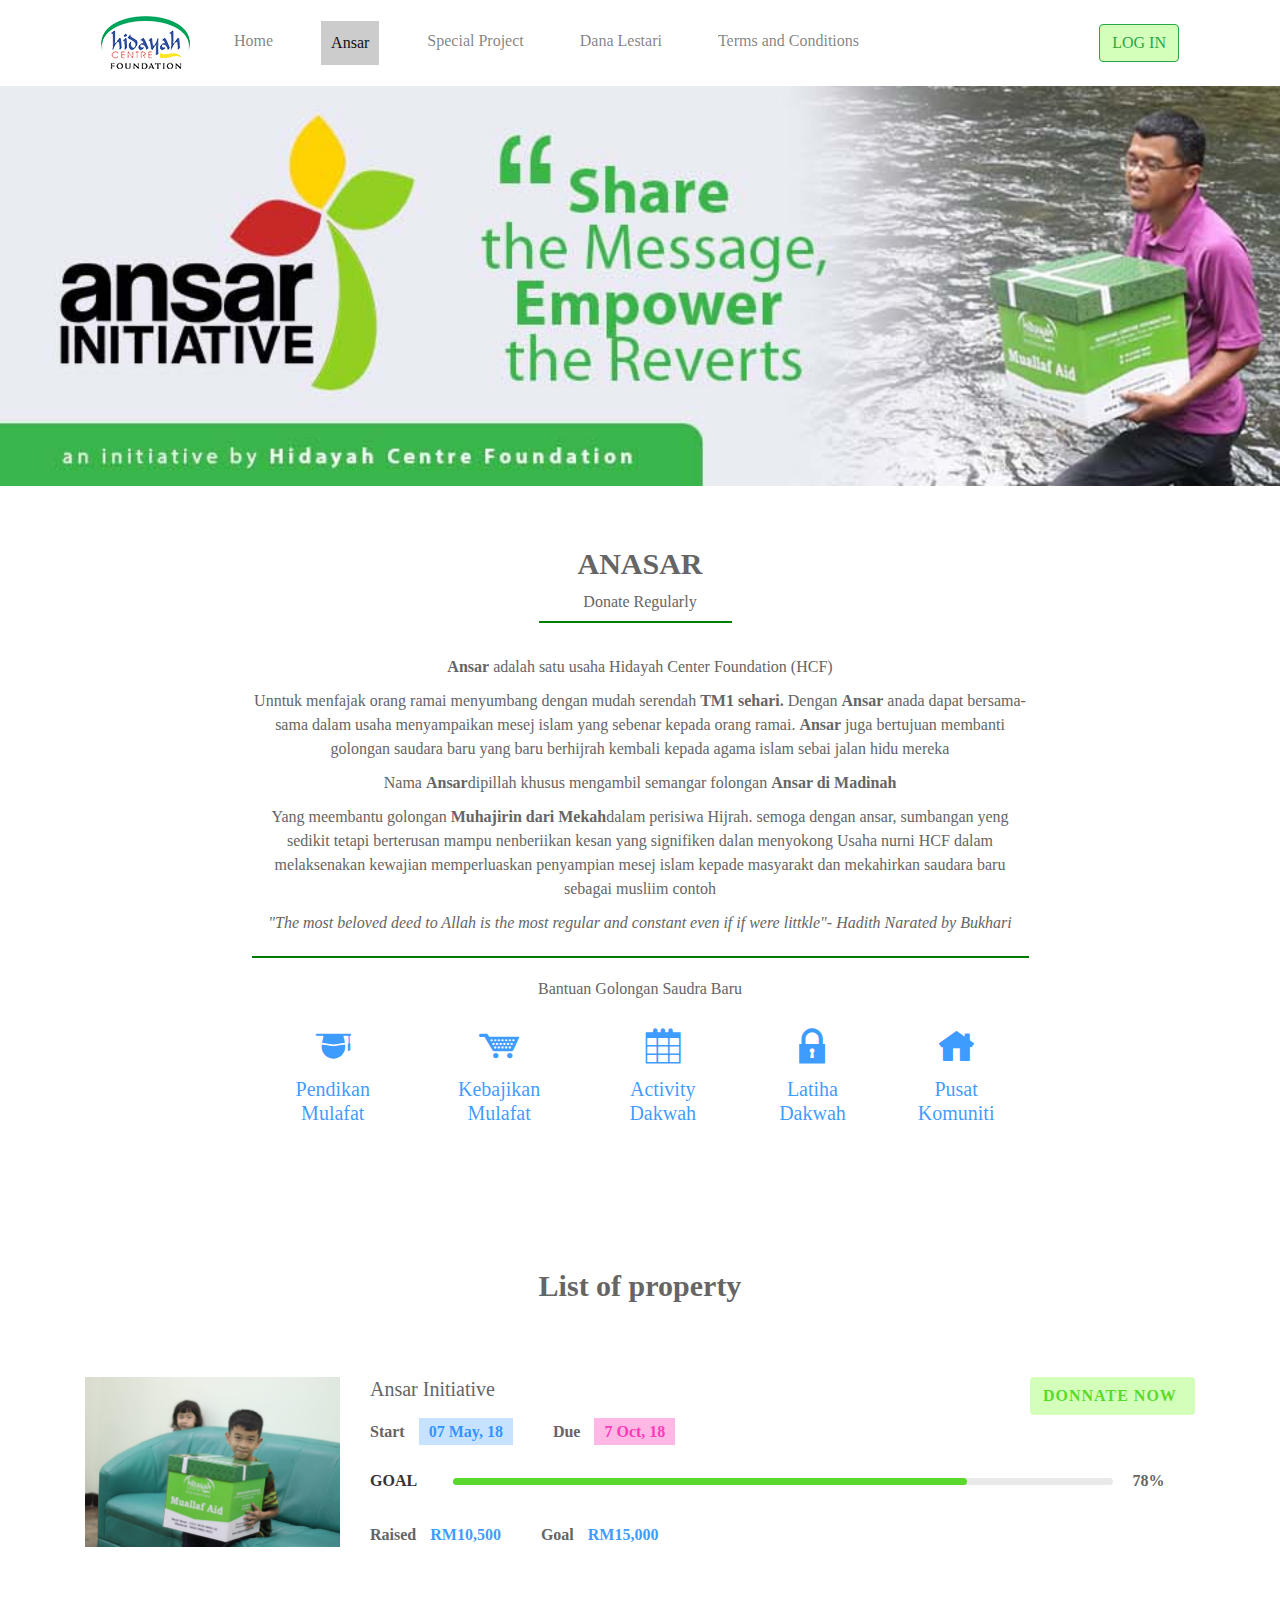
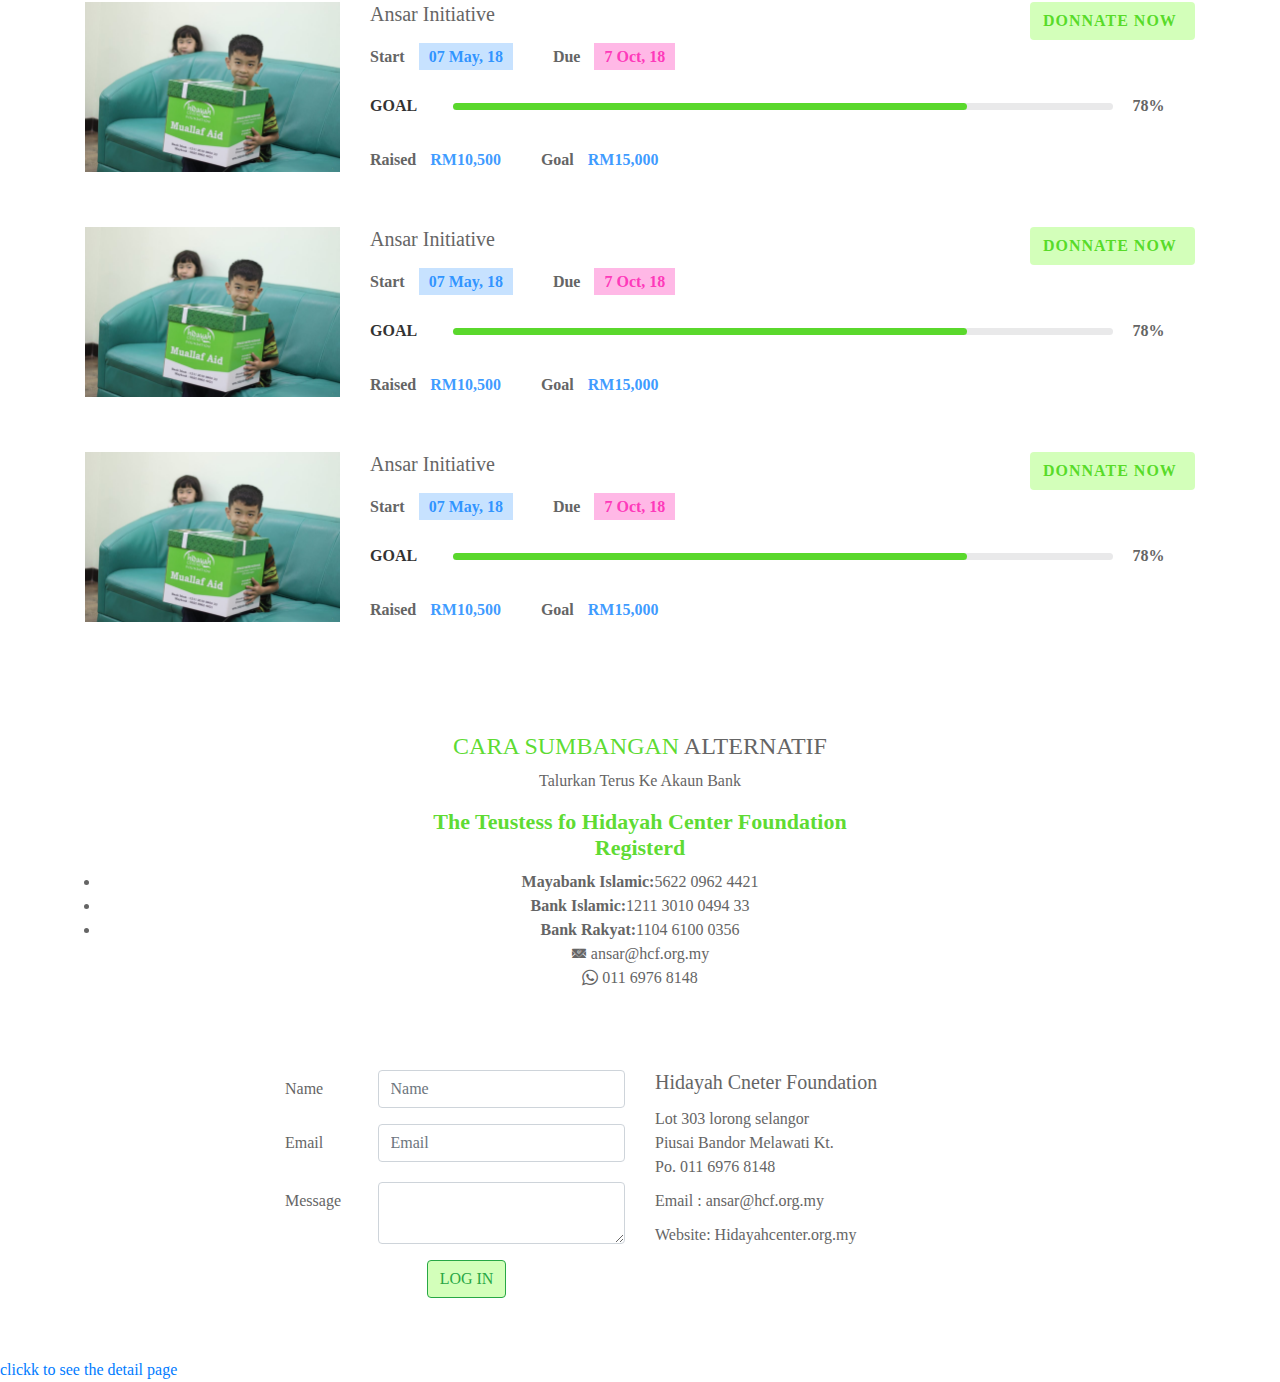
==== index.html @ 2acba269 "Client" ====
<!DOCTYPE html>
<html>
<head>
	<meta charset="utf-8">
    <meta name="viewport" content="width=device-width, initial-scale=1, shrink-to-fit=no">
    <meta name="viewport" content="width=device-width, initial-scale=1">
	<title></title>
	<!-- bootstrap link -->
	<link rel="stylesheet" type="text/css" href="css/bootstrap.min.css">
	<!-- main css -->
	<link rel="stylesheet" href="css/style.css">
	<!-- icon -->
	<link href="icofont/icofont.min.css" rel="stylesheet">
	<!------ Include the above in your HEAD tag ---------->
</head>
<body>
	<header>
		<div class="container">
			<!-- menu -->
		<nav class="navbar navbar-expand-lg navbar-light bg-light">
		  <a class="navbar-brand" href="#">
		  	<img src="images/logo-4.png"></a>
		  <button class="navbar-toggler" type="button" data-toggle="collapse" data-target="#navbarSupportedContent" aria-controls="navbarSupportedContent" aria-expanded="false" aria-label="Toggle navigation">
		    <span class="navbar-toggler-icon"></span>
		  </button>

		  <div class="collapse navbar-collapse" id="navbarSupportedContent">
		    <ul class="navbar-nav mr-auto">
		      <li class="nav-item">
		        <a class="nav-link" href="#">Home</a>
		      </li>
		      <li class="nav-item active">
		        <a class="nav-link" href="#">Ansar <span class="sr-only">(current)</span></a>
		      </li>
		      <li class="nav-item">
		        <a class="nav-link" href="#">Special Project</a>
		      </li>
		      <li class="nav-item">
		        <a class="nav-link" href="#">Dana Lestari</a>
		      </li>
		      <li class="nav-item">
		        <a class="nav-link" href="#">Terms and Conditions</a>
		      </li>
		    </ul>
		     <button class="btn btn-outline-success my-2 my-sm-0" type="submit">Log in</button>
		  </div>
		</nav>
			<!-- menu end -->
		</div>
	</header>
	<!-- hero section -->
	<section id="banner">
		
	</section>
	<!-- end hero secction -->
	<section id="anasar-desription">
		<div class="container">
			<div class="anasar-desription-area">
				<div class="anasar-desription-title-area">
					<h4 class="anasar-desription-title">anasar</h4>
					<p class="anasar-desription-subtitle">donate regularly</p>	
				</div>
				<div class="anasar-desription-content">
					<div class="content"><span>Ansar</span> adalah satu usaha Hidayah Center Foundation (HCF)</div>
					<div class="content">Unntuk menfajak orang ramai menyumbang dengan mudah serendah <span>TM1 sehari.</span> Dengan <span>Ansar</span> anada dapat bersama-sama dalam usaha menyampaikan mesej islam yang sebenar kepada orang ramai. <span>Ansar </span>juga bertujuan membanti golongan saudara baru yang baru berhijrah kembali kepada agama islam sebai jalan hidu mereka</div>
					<div>Nama <span>Ansar</span>dipillah khusus mengambil semangar folongan <span>Ansar di Madinah</span></div>
					<div>
						Yang meembantu golongan <span>Muhajirin dari Mekah</span>dalam perisiwa Hijrah. semoga dengan ansar, sumbangan yeng sedikit tetapi berterusan mampu nenberiikan kesan yang signifiken dalan menyokong Usaha nurni HCF dalam melaksenakan kewajian memperluaskan penyampian mesej islam kepade masyarakt dan mekahirkan saudara baru sebagai musliim contoh
					</div>
					<div><i>"The most beloved deed to Allah is the most regular and constant even if if were littkle"- Hadith Narated by Bukhari</i></div>
					<hr>
					<div class="anasar-desription-bottom-area">
						<h4 class="title">Bantuan Golongan Saudra Baru</h4>
						<div class="bottom-area">
							<div class="item">
								<div class="icon">
									<i class="icofont-graduate"></i>
								</div>
								<div class="content">
									<h4>Pendikan Mulafat</h4>
								</div>
							</div>
							<div class="item">
								<div class="icon">
									<i class="icofont-ui-cart"></i>
								</div>
								<div class="content">
									<h4>Kebajikan Mulafat</h4>
								</div>
							</div>
							<div class="item">
								<div class="icon">
									<i class="icofont-calendar"></i>
								</div>
								<div class="content">
									<h4>Activity Dakwah</h4>
								</div>
							</div>
							<div class="item">
								<div class="icon">
									<i class="icofont-lock"></i>
								</div>
								<div class="content">
									<h4>Latiha Dakwah</h4>
								</div>
							</div>
							<div class="item">
								<div class="icon">
									<i class="icofont-home"></i>
								</div>
								<div class="content">
									<h4>Pusat Komuniti</h4>
								</div>
							</div>
						</div>
					</div>
				</div>
			</div>
		</div>
	</section>
	<section id="property">
		<div class="container">
			<div class="property-title">
				<h4>List of property</h4>
			</div>
			<div class="property-box-area">
				<div class="property-box">
					<div class="row">
						<div class="col-lg-3 col-md-4">
							<div class="property-img">
								<img src="images/Mualaf-Aid-1024x683.jpg">
							</div>
						</div>
						<div class="col-lg-9 col-md-8">
							<div class="property-conetent">
								<div class="properyy-box-title">
									<div class="property-head">
										<h5>ansar initiative</h5>
										<div class="btn text-align-right">
											<a href="">donnate now</a>
										</div>
									</div>
									<div class="property-list-item">
										<li>start <span>07 May, 18</span></li>
										<li>Due <span style="background:#fe22b252 ;color: #fe22b2db">7 oct, 18</span></li>
									</div>
									<div class="progress-box">
									  <li class="progress-title">goal</li>
										  <div class="progress orange">
										      <div class="progress-bar" style="width:78%; background:#42d50ddb;">
										      </div>
										  </div>
										<li><div class="progress-value">78%</div></li>
									</div>
									<div class="property-list-item-bottom">
										<li>Raised <span>RM10,500</span></li>
										<li>Goal <span>RM15,000</span></li>
									</div>
								</div>
							</div>
						</div>
					</div>
				</div>
				
				<div class="property-box">
					<div class="row">
						<div class="col-lg-3 col-md-4">
							<div class="property-img">
								<img src="images/Mualaf-Aid-1024x683.jpg">
							</div>
						</div>
						<div class="col-lg-9 col-md-8">
							<div class="property-conetent">
								<div class="properyy-box-title">
									<div class="property-head">
										<h5>ansar initiative</h5>
										<div class="btn text-align-right">
											<a href="">donnate now</a>
										</div>
									</div>
									<div class="property-list-item">
										<li>start <span>07 May, 18</span></li>
										<li>Due <span style="background:#fe22b252 ;color: #fe22b2db">7 oct, 18</span></li>
									</div>
									<div class="progress-box">
									  <li class="progress-title">goal</li>
										  <div class="progress orange">
										      <div class="progress-bar" style="width:78%; background:#42d50ddb;">
										      </div>
										  </div>
										<li><div class="progress-value">78%</div></li>
									</div>
									<div class="property-list-item-bottom">
										<li>Raised <span>RM10,500</span></li>
										<li>Goal <span>RM15,000</span></li>
									</div>
								</div>
							</div>
						</div>
					</div>
				</div>
				
				<div class="property-box">
					<div class="row">
						<div class="col-lg-3 col-md-4">
							<div class="property-img">
								<img src="images/Mualaf-Aid-1024x683.jpg">
							</div>
						</div>
						<div class="col-lg-9 col-md-8">
							<div class="property-conetent">
								<div class="properyy-box-title">
									<div class="property-head">
										<h5>ansar initiative</h5>
										<div class="btn text-align-right">
											<a href="">donnate now</a>
										</div>
									</div>
									<div class="property-list-item">
										<li>start <span>07 May, 18</span></li>
										<li>Due <span style="background:#fe22b252 ;color: #fe22b2db">7 oct, 18</span></li>
									</div>
									<div class="progress-box">
									  <li class="progress-title">goal</li>
										  <div class="progress orange">
										      <div class="progress-bar" style="width:78%; background:#42d50ddb;">
										      </div>
										  </div>
										<li><div class="progress-value">78%</div></li>
									</div>
									<div class="property-list-item-bottom">
										<li>Raised <span>RM10,500</span></li>
										<li>Goal <span>RM15,000</span></li>
									</div>
								</div>
							</div>
						</div>
					</div>
				</div>
				
				<div class="property-box">
					<div class="row">
						<div class="col-lg-3 col-md-4">
							<div class="property-img">
								<img src="images/Mualaf-Aid-1024x683.jpg">
							</div>
						</div>
						<div class="col-lg-9 col-md-8">
							<div class="property-conetent">
								<div class="properyy-box-title">
									<div class="property-head">
										<h5>ansar initiative</h5>
										<div class="btn text-align-right">
											<a href="">donnate now</a>
										</div>
									</div>
									<div class="property-list-item">
										<li>start <span>07 May, 18</span></li>
										<li>Due <span style="background:#fe22b252 ;color: #fe22b2db">7 oct, 18</span></li>
									</div>
									<div class="progress-box">
									  <li class="progress-title">goal</li>
										  <div class="progress orange">
										      <div class="progress-bar" style="width:78%; background:#42d50ddb;">
										      </div>
										  </div>
										<li><div class="progress-value">78%</div></li>
									</div>
									<div class="property-list-item-bottom">
										<li>Raised <span>RM10,500</span></li>
										<li>Goal <span>RM15,000</span></li>
									</div>
								</div>
							</div>
						</div>
					</div>
				</div>
			</div>
		</div>
	</section>
	<section id="adress">
		<div class="container">
			<div class="col-md-12">
				<div class="adress-content">
					<div class="title-area">
						<h4><span>cara sumbangan</span> alternatif</h4>
						<p>Talurkan Terus ke akaun bank</p>
					</div>
					<div class="content">
						<h4>The Teustess fo Hidayah Center Foundation Registerd</h4>
						<li><b>Mayabank Islamic:</b>5622 0962 4421</li>
						<li><b>Bank Islamic:</b>1211 3010 0494 33</li>
						<li><b>Bank Rakyat:</b>1104 6100 0356</li>
						<div class="email"><i class="icofont-email"></i> ansar@hcf.org.my</div>
						<div class="number"><i class="icofont-brand-whatsapp"></i> 011 6976 8148</div>
					</div>
				</div>
			</div>
		</div>
	</section>
	<section id="contact-area">
		<div class="container">
			<div class="col-lg-8 offset-lg-2 col-md-12">
			<div class="row">
				<div class="col-lg-6 col-md-6">
					<div class="contact-box">
					<form>
					  <div class="form-group row">
					    <label for="name" class="col-sm-3 col-form-label">Name</label>
					    <div class="col-sm-9">
					      <input type="text" class="form-control" id="inputPassword" placeholder="Name">
					    </div>
					  </div>
					  <div class="form-groups row">
					    <label for="nmae" class="col-sm-3 col-form-label">Email</label>
					    <div class="col-sm-9">
					      <input type="email" class="form-control" id="inputPassword" placeholder="Email">
					    </div>
					  </div>
					  <div class="form-group row" style="padding-top: 20px">
					    <label for="meseage" class="col-sm-3 col-form-label">Message</label>
					    <div class="col-sm-9">
					      <textarea name="" class="form-control"></textarea>
					    </div>
					  </div>
					  <button class="btn btn-outline-success my-3 my-sm-0 offset-md-5" type="submit">Log in</button>
					</form>
				</div>
				</div>
				<div class="col-lg-6 col-md-6">
					<div class="contact-content">
						<h5>Hidayah Cneter Foundation</h5>
						<div class="cc1">
						Lot 303 lorong selangor	<br>Piusai Bandor Melawati Kt.<br>Po. 011 6976 8148
						</div>
						<div class="cc2">
							Email : ansar@hcf.org.my
						</div>
						<div class="cc3">
							Website: Hidayahcenter.org.my
						</div>
					</div>
				</div>
			</div>
			</div>
		</div>
	</section>



		<a href="ansar-detail.html" title="">clickk to see the detail page</a>
	<!-- bootstrap js -->
	<script src="js/jquery-3.3.1.min.js"></script>
  	<script src="js/bootstrap.min.js"></script>
  	<script src="js/popper.min.js"></script>
</body>
</html>
---- css/style.css ----
body{
	margin: 0;
	padding: 0;
}
li{
	list-style: none;
	color: #656565;
	font-family: metronic;
}
a{
	font-family: metronic;
}
a:hover{
	text-decoration: none;
	outline: none;
}
hr{
	background: green;
 	height: 1px;
}
p{
	color: #656565;
	font-family: metronic;
}
h1,h2,h3,h4,h5,h6{
	color: #656565;
	font-family: metronic;
}
div{
	color: #656565;
	font-family: metronic;
}
span{
	font-family: metronic;
}
/* header-area */

/* nav */
.bg-light {
    background-color: transparent !important ;
}
.navbar-light .navbar-nav .active > .nav-link, .navbar-light .navbar-nav .nav-link.active, .navbar-light .navbar-nav .nav-link.show, .navbar-light .navbar-nav .show > .nav-link {
    color: #111;
    background: #ccc;
    padding: 10px 10px;
}
.nav-item{
	padding: 0 20px;
}
.nav-links:hover{
	color: #111;
    background: #ccc;
    padding: 10px 10px;
}
.navbar-light .navbar-nav .nav-link:focus, .navbar-light .navbar-nav .nav-link:hover {
    color: rgba(0,0,0,.7);
    background: #ccc;
    padding: 10px 10px;
}
/* banner */
#banner{
	background-image: url(../images/banner-Ansar-site.jpg);
	height: 400px;
	width: 100%;
	-webkit-background-size: cover;
	background-size: cover;
	background-repeat: no-repeat;
}

@media(min-width:320px) and (max-width:576px) {
	 #banner{
		height: 200px;
	}
}
@media(min-width:480px) and (max-width:767px) {
 	 #banner{
		height: 200px;
	}
}
@media(min-width:768px) and (max-width:1024px) {
	#banner{
		height: 200px;
	}
}
/* allhero */
#hero{
	background-image: url(../images/header.jpg);
	height: 400px;
	width: 100%;
	-webkit-background-size: cover;
	background-size: cover;
	background-repeat: no-repeat;
	background-position: center center;
}
.hero-content{
	text-align: center;
	position: relative;
	top: 300px;
	z-index: 1;
}
.hero-content h4{
	font-size: 30px;
	color: #fff;
	font-weight: 600;
}
.hero-content p{
	color: #fff;
	font-weight: 600;
}
@media(min-width:320px) and (max-width:576px) {
	  #hero{
		height: 200px;
	}
	.hero-content{
		top: 110px;
	}
}
@media(min-width:480px) and (max-width:767px) {
 	 #hero{
		height: 200px;
	}
	.hero-content{
		top: 110px;
	}
}
@media(min-width:768px) and (max-width:1024px) {
	#hero{
		height: 200px;
	}
	.hero-content{
		top: 110px;
	}
}

/* anasar description */
#anasar-desription{
	padding: 60px 0;
	text-align: center;
}
.anasar-desription-area{
	padding: 0 15%;
}
.anasar-desription-title-area{
	position: relative;
	padding-bottom: 20px;
}
.anasar-desription-title-area::before {
    position: absolute;
    content: "";
    height: 2px;
    width: 193px;
    background: green;
    top: 75px;
    left: 37%;
}
.anasar-desription-title{
	text-transform: uppercase;
	font-weight: 600;
	font-size: 30px;
}
.anasar-desription-subtitle{
	text-transform: capitalize;
}
.anasar-desription-content div{
	padding: 5px 0;
}
.anasar-desription-content div span{
	font-weight: 600;
}
.anasar-desription-bottom-area{
	padding:20%;
}
.anasar-desription-bottom-area .title{
	font-size: 16px;
}
.anasar-desription-bottom-area .bottom-area{
	display: flex;
	padding-top: 15px;
}
.anasar-desription-bottom-area .bottom-area .item{
	padding: 0 10px;
}
.anasar-desription-bottom-area .bottom-area .icon i{
	font-size: 40px;
	color: #007cffc4 !important;
}
.anasar-desription-bottom-area .bottom-area .content h4{
	font-size: 20px;
	color: #007cffc4 !important;
}
@media(min-width:320px) and (max-width:576px) {
	 #anasar-desription{
		padding: 20px 0;
		text-align: center;
	}
	.anasar-desription-area {
    	padding: 0;
	}
	.anasar-desription-title-area::before {
    	left: 23%;
	}
	.anasar-desription-bottom-area .bottom-area {
	    display: block;
	}
	.anasar-desription-bottom-area .bottom-area .item{
	    padding-top: 15px;
	}
}
@media(min-width:480px) and (max-width:767px) {
 	 #anasar-desription{
		padding: 20px 0;
		text-align: center;
	}
	.anasar-desription-area {
    	padding: 0;
	}
	.anasar-desription-title-area::before {
    	left: 23%;
	}
	.anasar-desription-bottom-area .bottom-area {
	    display: block;
	}
	.anasar-desription-bottom-area .bottom-area .item{
	    padding-top: 15px;
	}
}
@media(min-width:768px) and (max-width:1024px) {
  #anasar-desription{
		padding: 20px 0;
		text-align: center;
	}
	.anasar-desription-area {
    	padding: 0 !important;
	}
	.anasar-desription-title-area::before {
    	left: 37%;
	}
	.anasar-desription-bottom-area .bottom-area {
	    display: flex;
	}
	.anasar-desription-bottom-area .bottom-area .item{
	    padding-top: 15px;
	}}
/* property area */
#property{
	padding: 60px 0;
}
.property-title{
	text-align: center;
	padding-bottom: ;
}
.property-title h4{
	font-size: 30px;
	font-weight: 600;
}
.property-box{
	padding: 25px 0;
}
.properyy-box-title{
	width: 100%;
}
.property-img img{
	width: 100%;
	height: auto;
}
.property-box-area{
	padding-top: 40px;
}
.property-head{
	display: flex;
	width: 100%;
}
.property-head h5{
	width: 80%;
	text-align: left;
	text-transform: capitalize;
}
.property-head .btn{
	width: 20%;
	text-align: left;
}
.property-list-item {
    padding: 5px 0;
    display: flex;
}
.property-list-item li{
	display: inline-block;
	padding: 0 20px;
	text-transform: capitalize;
	font-weight: 600;
}
.property-list-item li span{
	padding: 5px 10px;
	text-transform: capitalize;
	background: #007cff38;
	margin-left: 10px;
	color: #007cffc4;
	font-weight: 600;
}
.property-list-item li span:nth-child(2){
	padding: 5px 10px;
	text-transform: capitalize;
	background: #007cff38;
	margin-left: 10px;
	color: #42d50ddb;
	font-weight: 600;
}
.property-list-item li:nth-child(1){
	padding-left: 0;
}
.progress-box{
	width: 100%;
	display: flex;
	padding-top: 20px;
}
.progress-title{
	width: 10%;
}
.progress {
	width: 80%;
	margin-top: 9px;
}
.progress-title{
    color: #333;
    text-transform: uppercase;
    margin: 0 0 25px;
    font-weight: 600;
}
.progress{
    height: 7px;
    background: #e9e9ea;
    border-radius: 15px;
    overflow: visible;
    position: relative;
}
.progress .progress-bar{
    box-shadow: none;
    border: none;
    border-radius: 15px;
    position: relative;
    -webkit-animation: animate-positive 1s;
    animation: animate-positive 1s;
}
.progress.orange:before{ border: 7px solid #42d50ddb; }
.progress.orange .progress-value{
    border: 5px solid #fe3b3b;
    color: #fe3b3b;
}
.progress-value{
	padding-left: 20px;
	font-weight: 600;
}
@-webkit-keyframes animate-positive{
    0%{ width: 0; }
}
@keyframes animate-positive{
    0%{ width: 0; }
}
.property-list-item-bottom {
    padding: 5px 0;
    display: flex;
}
.property-list-item-bottom li{
	display: inline-block;
	padding: 0 20px;
	text-transform: capitalize;
	font-weight: 600;
}
.property-list-item-bottom li span{
	padding: 5px 0;
	text-transform: capitalize;
	margin-left: 10px;
	color: #007cffc4;
	font-weight: 600;
}
.property-list-item-bottom li:nth-child(1){
	padding-left: 0;
}
@media(min-width:320px) and (max-width:576px) {
	 #property{
		padding: 20px 0;
		text-align: center;
	}
	.property-box-area {
	    padding-top: 10px;
	}
	.property-head {
	    display: flex;
	    padding-top: 20px;
	    padding-bottom: 12px;
	}
	.property-head h5 {
	    width: 52%;
	}
	.property-head .btn {
	    width: 50%;
	}
	.property-list-item li {
	    padding: 0px 18px;
	}
}
@media(min-width:480px) and (max-width:767px) {
 	#property{
		padding: 20px 0;
		text-align: center;
	}
	.property-box-area {
	    padding-top: 10px;
	}
	.property-head {
	    display: flex;
	    padding-top: 20px;
	    padding-bottom: 12px;
	}
	.property-head h5 {
	    width: 52%;
	}
	.property-head .btn {
	    width: 50%;
	}
	.property-list-item li {
	    padding: 0px 18px;
	}
}
@media(min-width:768px) and (max-width:1024px) {
	 #property{
		padding: 20px 0;
		text-align: center;
	}
	.property-box-area {
	    padding-top: 10px;
	}
	.property-head {
	    display: flex;
	    padding-top: 0;
	    padding-bottom: 15px;
	}
	.property-head h5 {
	    width: 66%;
	}
	.property-head .btn {
	    width: 35%;
	}
	.property-list-item li {
	    padding: 0px 18px;
	}
	.property-list-item-bottom {
	    padding: 0px 0;
	    display: flex;
	}
	.progress-box {
	    padding-top: 5px;
	}
}
/* detaiil-page */
/* anasar-detail */
#ansar-detail{
	padding: 60px 50px; 
}
.ansar-detail-img img{
	width: 100%;
	height: auto;
}
.social-area{
	padding-top: 20px;
}
.social-area .s-item{
	width: 19%;
	display: inline-flex;
	padding: 5px 10px;
	text-align: center;
	border-radius: 6px;
}
.social-area .s-item:nth-child(1){
	background: #4267B2;
}
.social-area .s-item:nth-child(2){
	background: #1DA1F2;
}
.social-area .s-item:nth-child(3){
	background: #657786;
}
.social-area .s-item:nth-child(4){
	background: #25D366;
}
.social-area .s-item:nth-child(5){
	background: #2867b2;
}
.social-area .s-item .item a{
	color: #fff;
	font-size: 20px;
}
.social-area .s-item .item span{
	padding-left: 10px;
}
.ansar-detail-content p{
	font-size: 14px;
	font-weight: 600;
}
.ansar-detail-content p span{
	color: #fe224bdb;
}
.ansar-detail-price h4{
	font-size: 34px;
	color: #42d50ddb;
}
.ansar-detail-price h4 small{
	font-size: 14px;
	color: #656565;
	padding-left: 20px;
}
.commitment-area{
	padding: 6px 0;
}
.commitment-box{
	display: -webkit-flex;
	display: -moz-flex;
	display: -ms-flex;
	display: -o-flex;
	display: flex;
	padding: 10px;
	border: 1px solid #ebedf2;
	margin: 15px 0;
}
.commitment-box .commitment-option__title{
	font-size: 18px
}
.commitment-box .commitment-option__focus{
	font-size: 14px;
}
.commitment__control{
	width: 15%;
}
.commitment-option__label{
	width: 85%;
}
.nav-tabs {
    border-bottom: none;
}
.project-tab {
    padding: 8px 0;
}
.project-tab #tabs{
    background: #007b5e;
    color: #eee;
}
.project-tab .title{
    padding-bottom: 10px;
}
.project-tab .title span{
	font-weight: 600;
    padding-bottom: 10px;
}
.project-tab #tabs .nav-tabs .nav-item.show .nav-link, .nav-tabs .nav-link.active {
    color: #fff;
    background-color: #0062cc;
    font-size: 16px;
    font-weight: bold;
}
.project-tab .nav-link {
    border: 1px solid transparent;
    border-radius: .25rem;
    color: #0062cc;
    font-size: 16px;
    font-weight: 600;
}
.project-tab .nav-link:hover {
    border: none;
}
.project-tab a{
    text-decoration: none;
    color: #333;
    font-weight: 600;
}
.nav-fill .nav-item {
    -ms-flex: none;
    flex: none;
    text-align: center;
    border: 1px solid #ebedf2;
    padding: 6px 8px;
    margin: 0 1.5px;
}
.tab-pane span{
	font-size: 12px;
}
.period{
	padding: 8px 0;
}
.period h6{
	font-weight: 600;
}
.period-option__title {
	font-size: 14px;
	font-weight: ;
}
.button .btn{
	margin-top: 15px;
}
.btn {
    text-align: left;
    background: #9aff6270;
    text-transform: uppercase;
    transition: ease all .5s;
}
 .btn a {
    text-align: center;
    text-transform: uppercase;
    letter-spacing: 1px;
    color: #42d50ddb;
    font-weight: 600;
    transition: ease all .5s;
}
.btn:hover {
    background: #42d50ddb;
}
.btn:hover a{
    color: #fff;
}
@media(min-width:320px) and (max-width:576px) {
 	#ansar-detail{
		padding: 0 30px; 
		margin: 30px 0 15px;
	}
	.progress-title {
	    width: 20%;
	}
	.social-area .s-item {
	    width: 32%;
	    margin-top: 5px;
	}
	.ansar-detail-content{
		padding-top: 60px;
	}
}
@media(min-width:480px) and (max-width:767px) {
 	#ansar-detail{
		padding: 0 30px; 
		margin: 30px 0 15px;
	}
	.progress-title {
	    width: 20%;
	}
	.social-area .s-item {
	    width: 32%;
	    margin-top: 5px;
	}
	.ansar-detail-content{
		padding-top: 60px;
	}
}
@media(min-width:768px) and (max-width:1024px) {
	#ansar-detail{
		padding: 0 30px; 
		margin: 30px 0 15px;
	}
	.ansar-detail-content{
		padding-top: 60px;
	}
}
/* datail-page-end */
/* adress-area */
#adress{
	padding: 20px 0;
}
.adress-content{
	text-align: center;
}
.adress-content .title-area h4{
	text-transform: uppercase;
}
.adress-content .title-area h4 span{
	text-transform: uppercase;
	color: #42d50ddb;
}
.adress-content .title-area p{
	text-transform: capitalize;
}
.adress-content .content h4{
	padding: 0 30%;
	color: #42d50ddb;
	font-weight: 600;
	font-size: 22px;
}
.adress-content .content li{
	list-style-type: disc;
}
@media(min-width:320px) and (max-width:576px) {
 	#adress{
		padding: 40px 0;
	}
	.adress-content .content h4{
		padding: 0;
	}
}
@media(min-width:480px) and (max-width:767px) {
 	#adress{
		padding: 40px 0;
	}
	.adress-content .content h4{
		padding: 0;
	}
}
@media(min-width:768px) and (max-width:1024px) {
	#adress{
		padding: 40px 0;
	}
	.adress-content .content h4{
		padding: 0;
	}
}
/* anasar-text-area */
#ansar-text-area{
	padding: 60px 0;
}
.inner .title-area{
	text-align: center;
}
.inner .title-area h1{
	font-family: DauphinPlain;
	font-size: 70px;
	line-height: 90px;
}
.inner .title-area h4{
	margin: 10px 10px 5px 10px;
	font-size: 14px;
	line-height: 18px;
	text-align: center;
	font-style: italic;
}
.inner .title-area h5{
	margin: 5px 10px 20px 10px;
	font-size: 12px;
	line-height: 14px;
	text-align: center;
}
.inner hr{
	    clear: both;
    border: 0;
    height: 1px;
    background-image: linear-gradient(to right,rgba(0,0,0,0),rgba(0,0,0,.75),rgba(0,0,0,0));
}
#Panes{
	margin-top: 15px;
}
#Panes h2{
	font-family: DauphinPlain;
}

@media only screen and (max-width: 600px) {
  #ansar-text-area{
	padding: 20px 0 10px; 
	}
}

@media(min-width:320px) and (max-width:576px) {
 	#ansar-text-area{
		padding: 20px 0 10px; 
	}
}
@media(min-width:480px) and (max-width:767px) {
 	#ansar-text-area{
		padding: 20px 0 10px; 
	}
}
@media(min-width:768px) and (max-width:1024px) {
	#ansar-text-area{
		padding: 20px 0 10px; 
	}
}
/* contact-area */
#contact-area{
	padding: 60px 0;
}
.form-control:focus {
    color: #495057;
    background-color: #fff;
    border-color: #111;
    outline: 0;
    box-shadow: none!important;
}
.contact-content .cc1{
	padding: 5px 0;
}
.contact-content .cc2{
	padding: 5px 0;
}
.contact-content .cc3{
	padding: 5px 0;
}
@media(min-width:320px) and (max-width:576px) {
 	#contact-area{
		padding: 10px 0;
	}
}
@media(min-width:480px) and (max-width:767px) {
 	#contact-area{
		padding: 10px 0;
	}
}
@media(min-width:768px) and (max-width:1024px) {
	#contact-area{
		padding: 10px 0;
	}
}
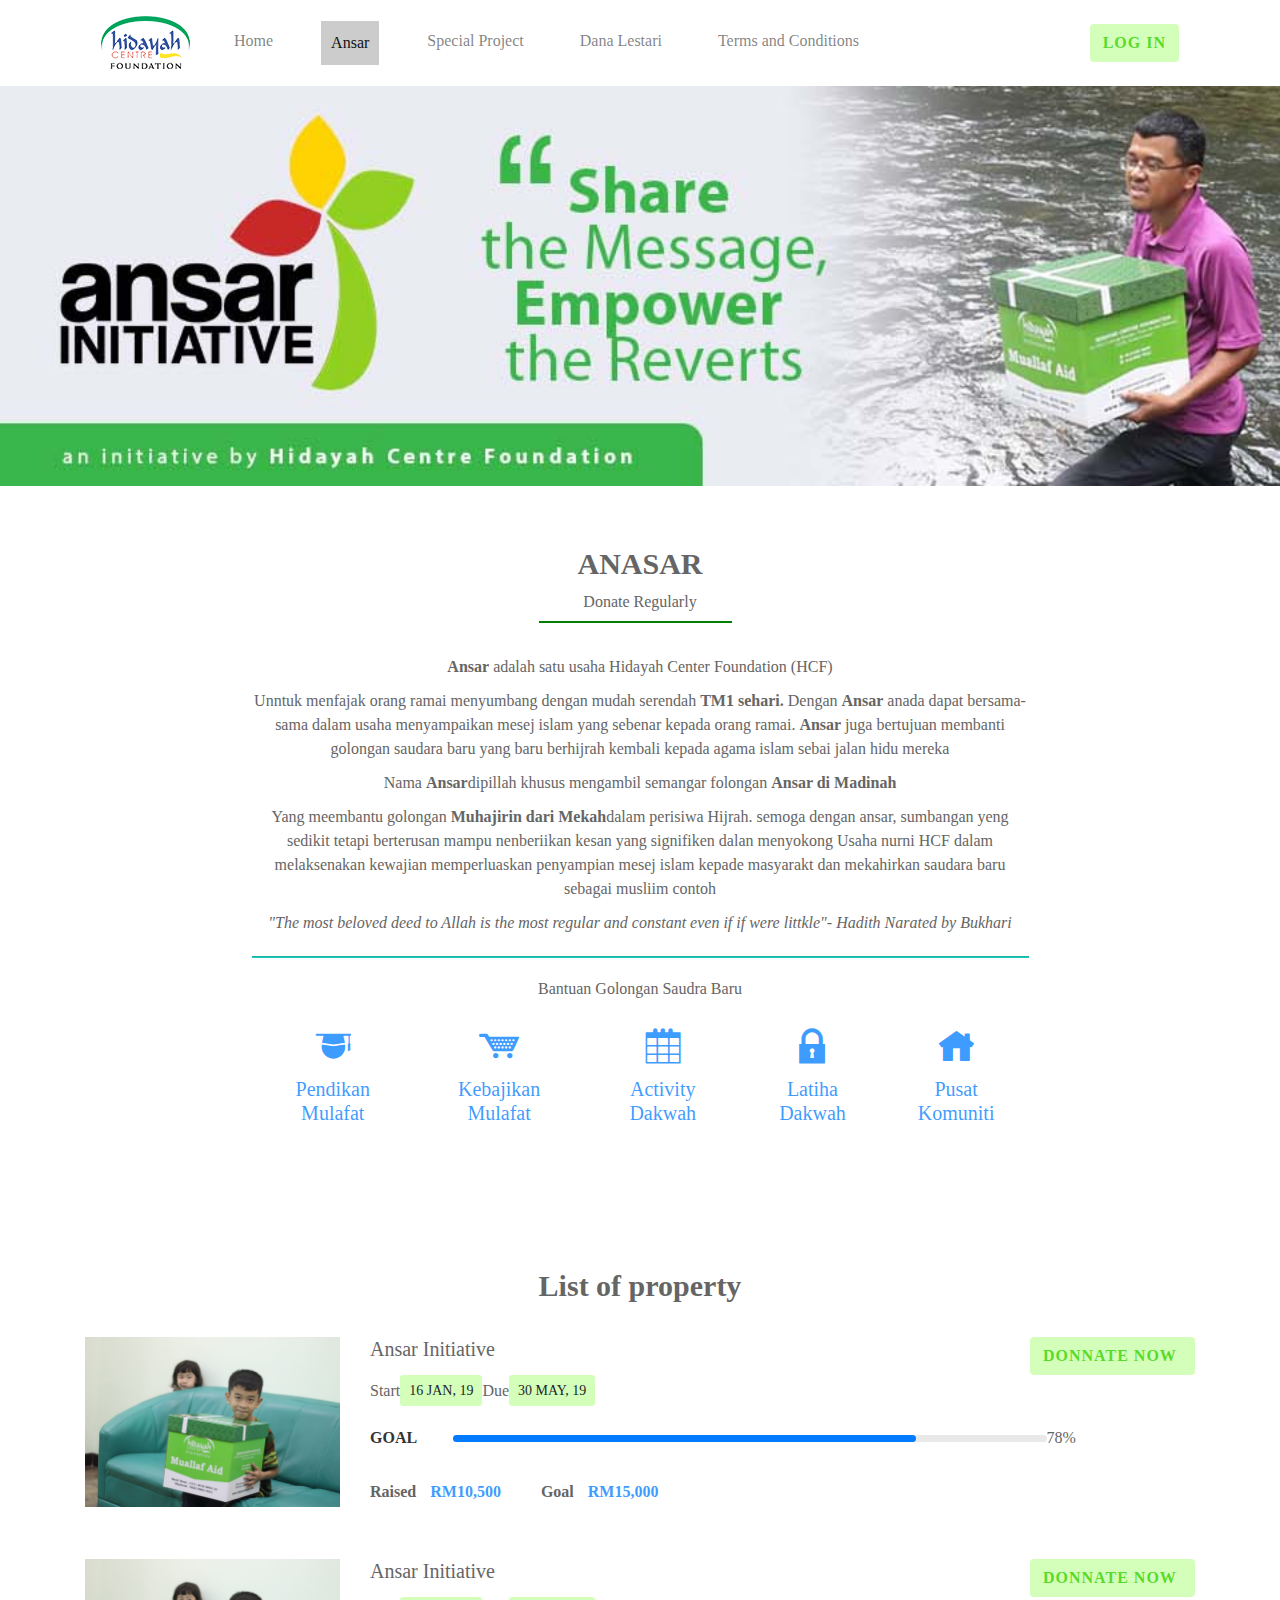
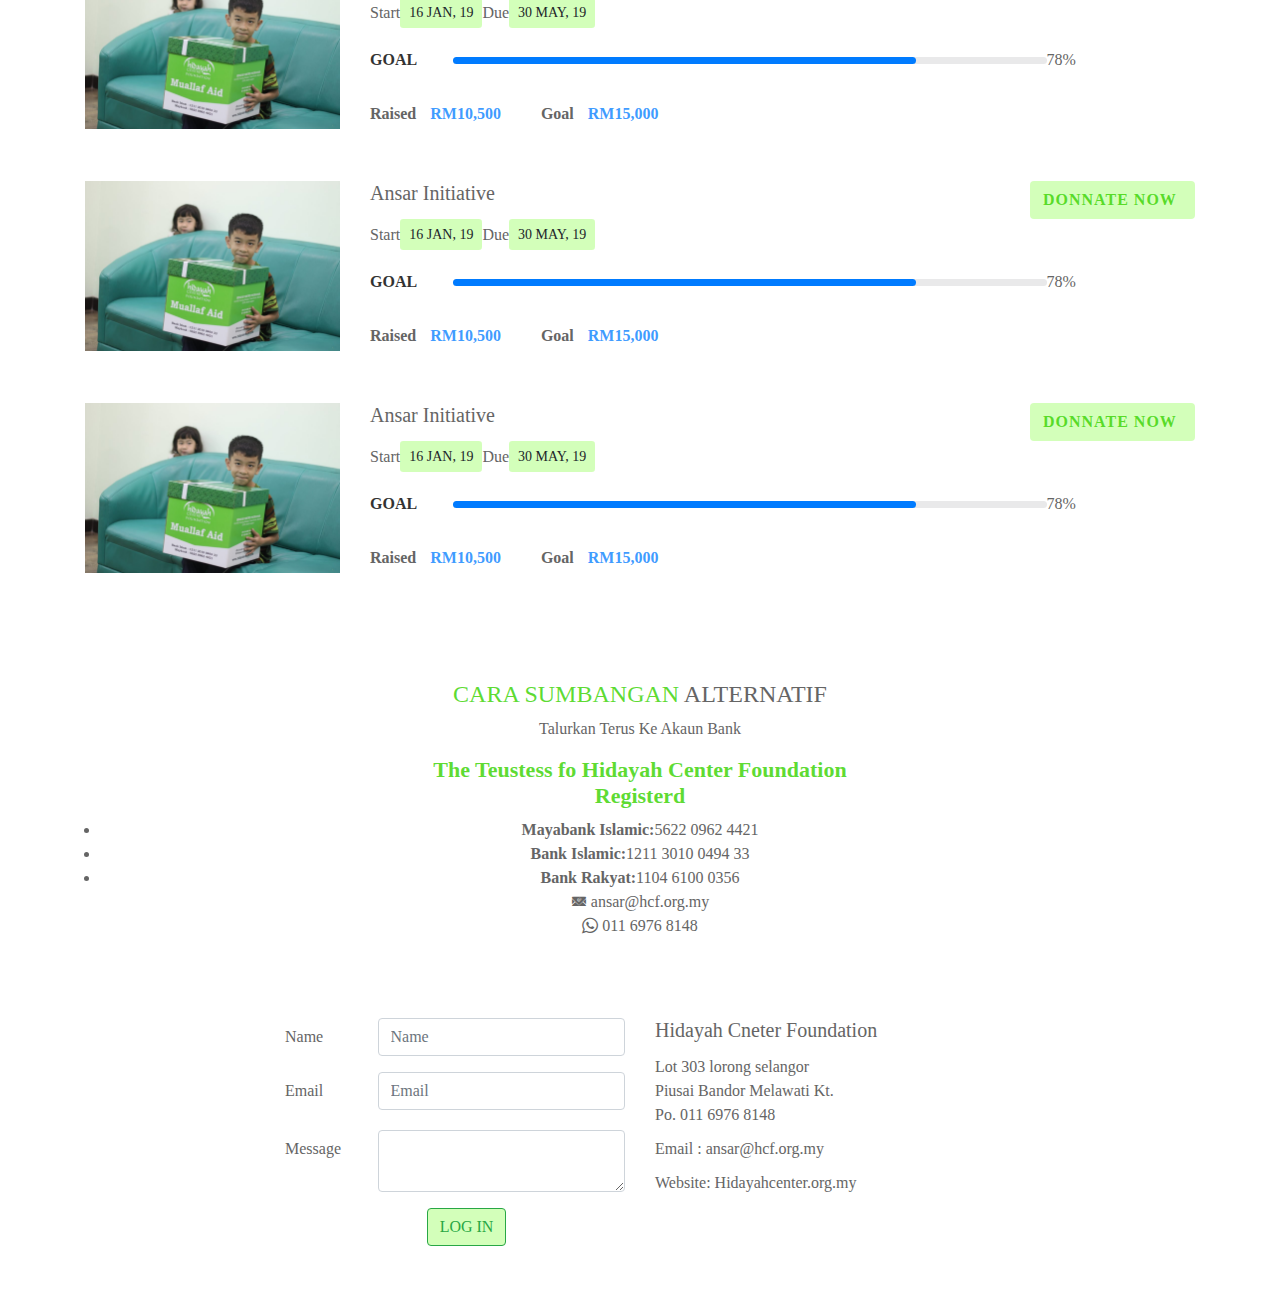
==== commit 478cc27e: "Update index.html" ====
--- a/index.html
+++ b/index.html
@@ -42,7 +42,7 @@
 		        <a class="nav-link" href="#">Terms and Conditions</a>
 		      </li>
 		    </ul>
-		     <button class="btn btn-outline-success my-2 my-sm-0" type="submit">Log in</button>
+		     <div class="my-2 my-sm-0 btn header-bth" type="submit"><a href="" title="">Log in</a></divs>
 		  </div>
 		</nav>
 			<!-- menu end -->
@@ -50,7 +50,6 @@
 	</header>
 	<!-- hero section -->
 	<section id="banner">
-		
 	</section>
 	<!-- end hero secction -->
 	<section id="anasar-desription">
@@ -68,7 +67,7 @@
 						Yang meembantu golongan <span>Muhajirin dari Mekah</span>dalam perisiwa Hijrah. semoga dengan ansar, sumbangan yeng sedikit tetapi berterusan mampu nenberiikan kesan yang signifiken dalan menyokong Usaha nurni HCF dalam melaksenakan kewajian memperluaskan penyampian mesej islam kepade masyarakt dan mekahirkan saudara baru sebagai musliim contoh
 					</div>
 					<div><i>"The most beloved deed to Allah is the most regular and constant even if if were littkle"- Hadith Narated by Bukhari</i></div>
-					<hr>
+					<hr style="background: #1dc9b7 !important;">
 					<div class="anasar-desription-bottom-area">
 						<h4 class="title">Bantuan Golongan Saudra Baru</h4>
 						<div class="bottom-area">
@@ -123,8 +122,7 @@
 			<div class="property-title">
 				<h4>List of property</h4>
 			</div>
-			<div class="property-box-area">
-				<div class="property-box">
+			<div class="property-box">
 					<div class="row">
 						<div class="col-lg-3 col-md-4">
 							<div class="property-img">
@@ -140,17 +138,34 @@
 											<a href="">donnate now</a>
 										</div>
 									</div>
-									<div class="property-list-item">
-										<li>start <span>07 May, 18</span></li>
-										<li>Due <span style="background:#fe22b252 ;color: #fe22b2db">7 oct, 18</span></li>
+									<div class="kt-widget__stats kt-margin-t-20" style="display: flex;">
+										<div class="kt-widget__item d-flex align-items-center kt-margin-r-30">
+											<span class="kt-widget__date kt-padding-0 kt-margin-r-10">
+												Start
+											</span>
+											<div class="kt-widget__label">
+												<span class="btn btn-label-brand btn-sm btn-bold btn-upper">16 jan, 19</span>
+											</div>
+										</div>
+										<div class="kt-widget__item d-flex align-items-center kt-padding-l-0">
+											<span class="kt-widget__date kt-padding-0 kt-margin-r-10 ">
+												Due
+											</span>
+											<div class="kt-widget__label">
+												<span class="btn btn-label-danger btn-sm btn-bold btn-upper">30 may, 19</span>
+											</div>
+										</div>
 									</div>
 									<div class="progress-box">
-									  <li class="progress-title">goal</li>
-										  <div class="progress orange">
-										      <div class="progress-bar" style="width:78%; background:#42d50ddb;">
-										      </div>
-										  </div>
-										<li><div class="progress-value">78%</div></li>
+									  <level class="progress-title">goal</level>
+										 <div class="kt-widget__progress d-flex flex-fill">
+											<div class="progress">
+											<div class="progress-bar kt-bg-success" role="progressbar" style="width: 78%;"aria-valuenow="100" aria-valuemin="0" aria-valuemax="100"></div>
+											</div>
+											<span class="kt-widget__stat">
+												78%
+											</span>
+										</div>
 									</div>
 									<div class="property-list-item-bottom">
 										<li>Raised <span>RM10,500</span></li>
@@ -161,7 +176,6 @@
 						</div>
 					</div>
 				</div>
-				
 				<div class="property-box">
 					<div class="row">
 						<div class="col-lg-3 col-md-4">
@@ -178,17 +192,34 @@
 											<a href="">donnate now</a>
 										</div>
 									</div>
-									<div class="property-list-item">
-										<li>start <span>07 May, 18</span></li>
-										<li>Due <span style="background:#fe22b252 ;color: #fe22b2db">7 oct, 18</span></li>
+									<div class="kt-widget__stats kt-margin-t-20" style="display: flex;">
+										<div class="kt-widget__item d-flex align-items-center kt-margin-r-30">
+											<span class="kt-widget__date kt-padding-0 kt-margin-r-10">
+												Start
+											</span>
+											<div class="kt-widget__label">
+												<span class="btn btn-label-brand btn-sm btn-bold btn-upper">16 jan, 19</span>
+											</div>
+										</div>
+										<div class="kt-widget__item d-flex align-items-center kt-padding-l-0">
+											<span class="kt-widget__date kt-padding-0 kt-margin-r-10 ">
+												Due
+											</span>
+											<div class="kt-widget__label">
+												<span class="btn btn-label-danger btn-sm btn-bold btn-upper">30 may, 19</span>
+											</div>
+										</div>
 									</div>
 									<div class="progress-box">
-									  <li class="progress-title">goal</li>
-										  <div class="progress orange">
-										      <div class="progress-bar" style="width:78%; background:#42d50ddb;">
-										      </div>
-										  </div>
-										<li><div class="progress-value">78%</div></li>
+									  <level class="progress-title">goal</level>
+										 <div class="kt-widget__progress d-flex flex-fill">
+											<div class="progress">
+											<div class="progress-bar kt-bg-success" role="progressbar" style="width: 78%;"aria-valuenow="100" aria-valuemin="0" aria-valuemax="100"></div>
+											</div>
+											<span class="kt-widget__stat">
+												78%
+											</span>
+										</div>
 									</div>
 									<div class="property-list-item-bottom">
 										<li>Raised <span>RM10,500</span></li>
@@ -199,7 +230,6 @@
 						</div>
 					</div>
 				</div>
-				
 				<div class="property-box">
 					<div class="row">
 						<div class="col-lg-3 col-md-4">
@@ -216,17 +246,34 @@
 											<a href="">donnate now</a>
 										</div>
 									</div>
-									<div class="property-list-item">
-										<li>start <span>07 May, 18</span></li>
-										<li>Due <span style="background:#fe22b252 ;color: #fe22b2db">7 oct, 18</span></li>
+									<div class="kt-widget__stats kt-margin-t-20" style="display: flex;">
+										<div class="kt-widget__item d-flex align-items-center kt-margin-r-30">
+											<span class="kt-widget__date kt-padding-0 kt-margin-r-10">
+												Start
+											</span>
+											<div class="kt-widget__label">
+												<span class="btn btn-label-brand btn-sm btn-bold btn-upper">16 jan, 19</span>
+											</div>
+										</div>
+										<div class="kt-widget__item d-flex align-items-center kt-padding-l-0">
+											<span class="kt-widget__date kt-padding-0 kt-margin-r-10 ">
+												Due
+											</span>
+											<div class="kt-widget__label">
+												<span class="btn btn-label-danger btn-sm btn-bold btn-upper">30 may, 19</span>
+											</div>
+										</div>
 									</div>
 									<div class="progress-box">
-									  <li class="progress-title">goal</li>
-										  <div class="progress orange">
-										      <div class="progress-bar" style="width:78%; background:#42d50ddb;">
-										      </div>
-										  </div>
-										<li><div class="progress-value">78%</div></li>
+									  <level class="progress-title">goal</level>
+										 <div class="kt-widget__progress d-flex flex-fill">
+											<div class="progress">
+											<div class="progress-bar kt-bg-success" role="progressbar" style="width: 78%;"aria-valuenow="100" aria-valuemin="0" aria-valuemax="100"></div>
+											</div>
+											<span class="kt-widget__stat">
+												78%
+											</span>
+										</div>
 									</div>
 									<div class="property-list-item-bottom">
 										<li>Raised <span>RM10,500</span></li>
@@ -237,7 +284,6 @@
 						</div>
 					</div>
 				</div>
-				
 				<div class="property-box">
 					<div class="row">
 						<div class="col-lg-3 col-md-4">
@@ -254,17 +300,34 @@
 											<a href="">donnate now</a>
 										</div>
 									</div>
-									<div class="property-list-item">
-										<li>start <span>07 May, 18</span></li>
-										<li>Due <span style="background:#fe22b252 ;color: #fe22b2db">7 oct, 18</span></li>
+									<div class="kt-widget__stats kt-margin-t-20" style="display: flex;">
+										<div class="kt-widget__item d-flex align-items-center kt-margin-r-30">
+											<span class="kt-widget__date kt-padding-0 kt-margin-r-10">
+												Start
+											</span>
+											<div class="kt-widget__label">
+												<span class="btn btn-label-brand btn-sm btn-bold btn-upper">16 jan, 19</span>
+											</div>
+										</div>
+										<div class="kt-widget__item d-flex align-items-center kt-padding-l-0">
+											<span class="kt-widget__date kt-padding-0 kt-margin-r-10 ">
+												Due
+											</span>
+											<div class="kt-widget__label">
+												<span class="btn btn-label-danger btn-sm btn-bold btn-upper">30 may, 19</span>
+											</div>
+										</div>
 									</div>
 									<div class="progress-box">
-									  <li class="progress-title">goal</li>
-										  <div class="progress orange">
-										      <div class="progress-bar" style="width:78%; background:#42d50ddb;">
-										      </div>
-										  </div>
-										<li><div class="progress-value">78%</div></li>
+									  <level class="progress-title">goal</level>
+										 <div class="kt-widget__progress d-flex flex-fill">
+											<div class="progress">
+											<div class="progress-bar kt-bg-success" role="progressbar" style="width: 78%;"aria-valuenow="100" aria-valuemin="0" aria-valuemax="100"></div>
+											</div>
+											<span class="kt-widget__stat">
+												78%
+											</span>
+										</div>
 									</div>
 									<div class="property-list-item-bottom">
 										<li>Raised <span>RM10,500</span></li>
@@ -345,13 +408,9 @@
 			</div>
 		</div>
 	</section>
-
-
-
-		<a href="ansar-detail.html" title="">clickk to see the detail page</a>
 	<!-- bootstrap js -->
 	<script src="js/jquery-3.3.1.min.js"></script>
   	<script src="js/bootstrap.min.js"></script>
   	<script src="js/popper.min.js"></script>
 </body>
-</html>+</html>
